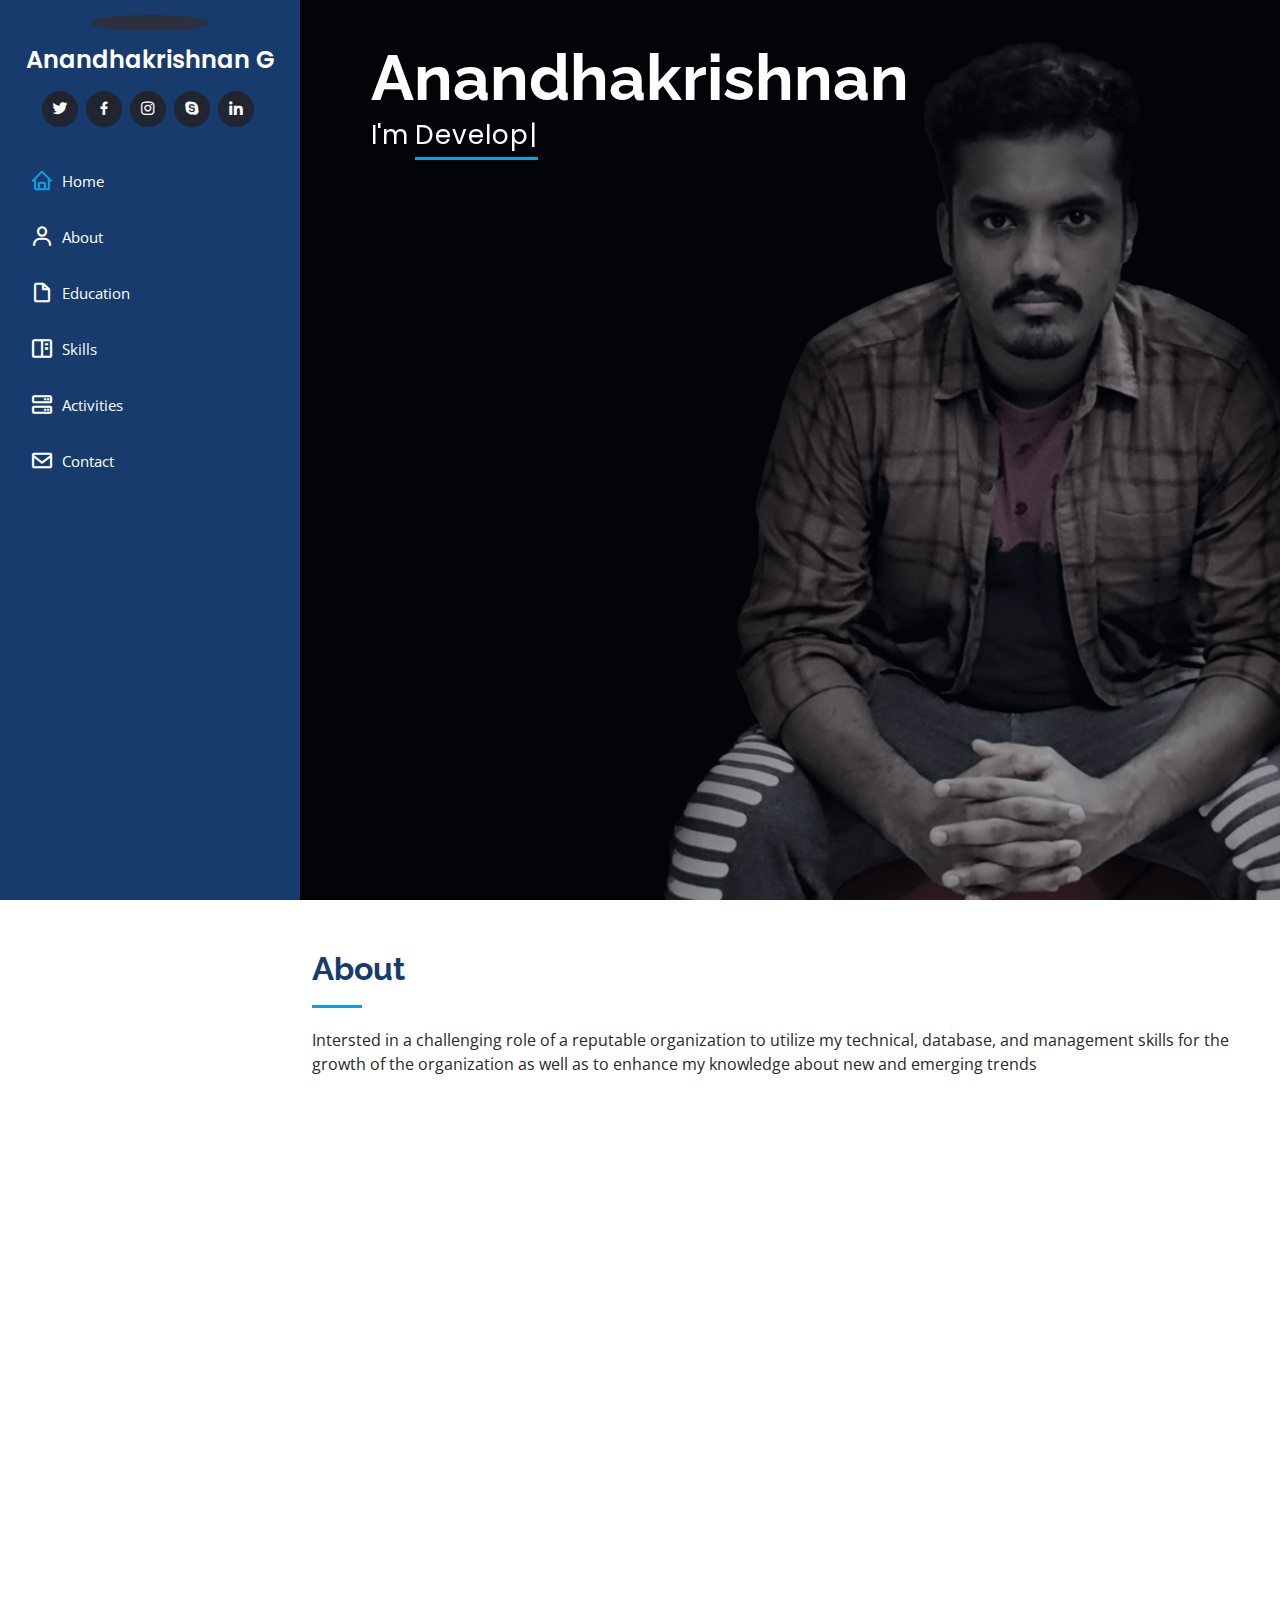
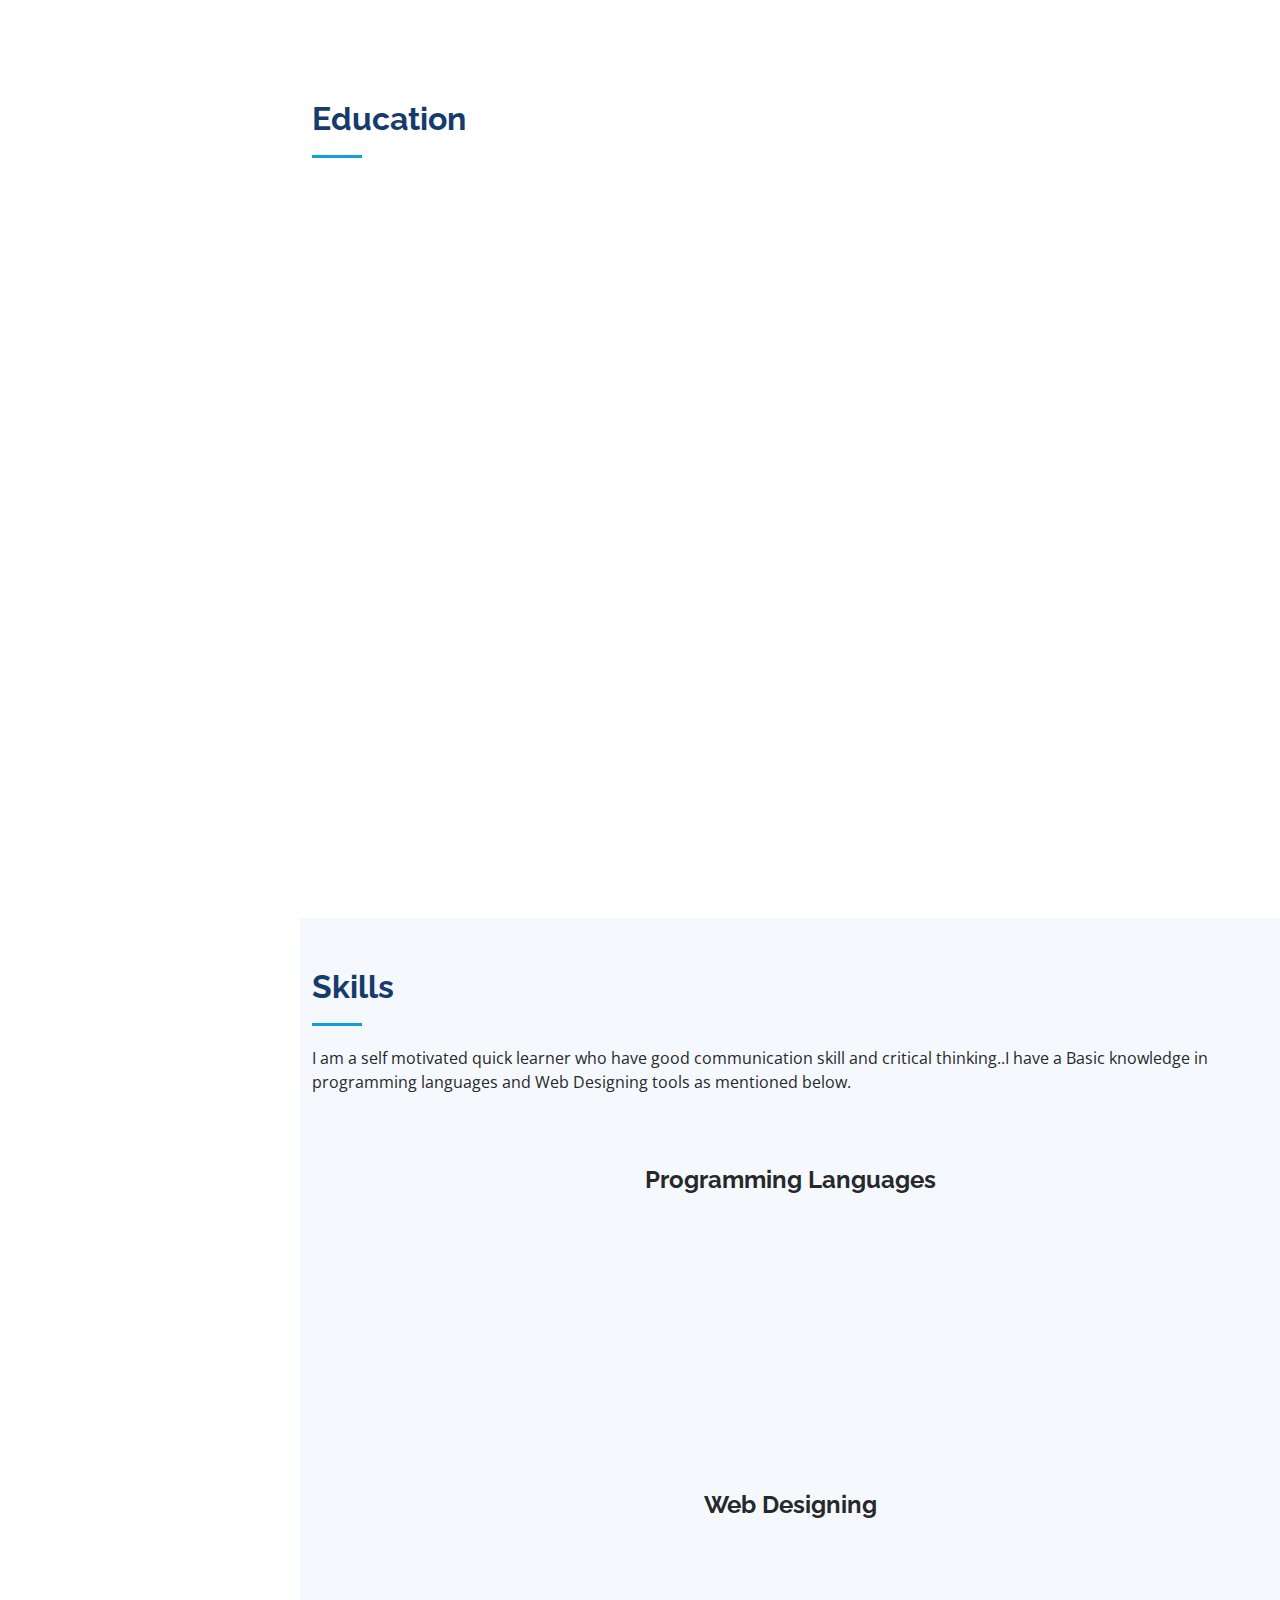
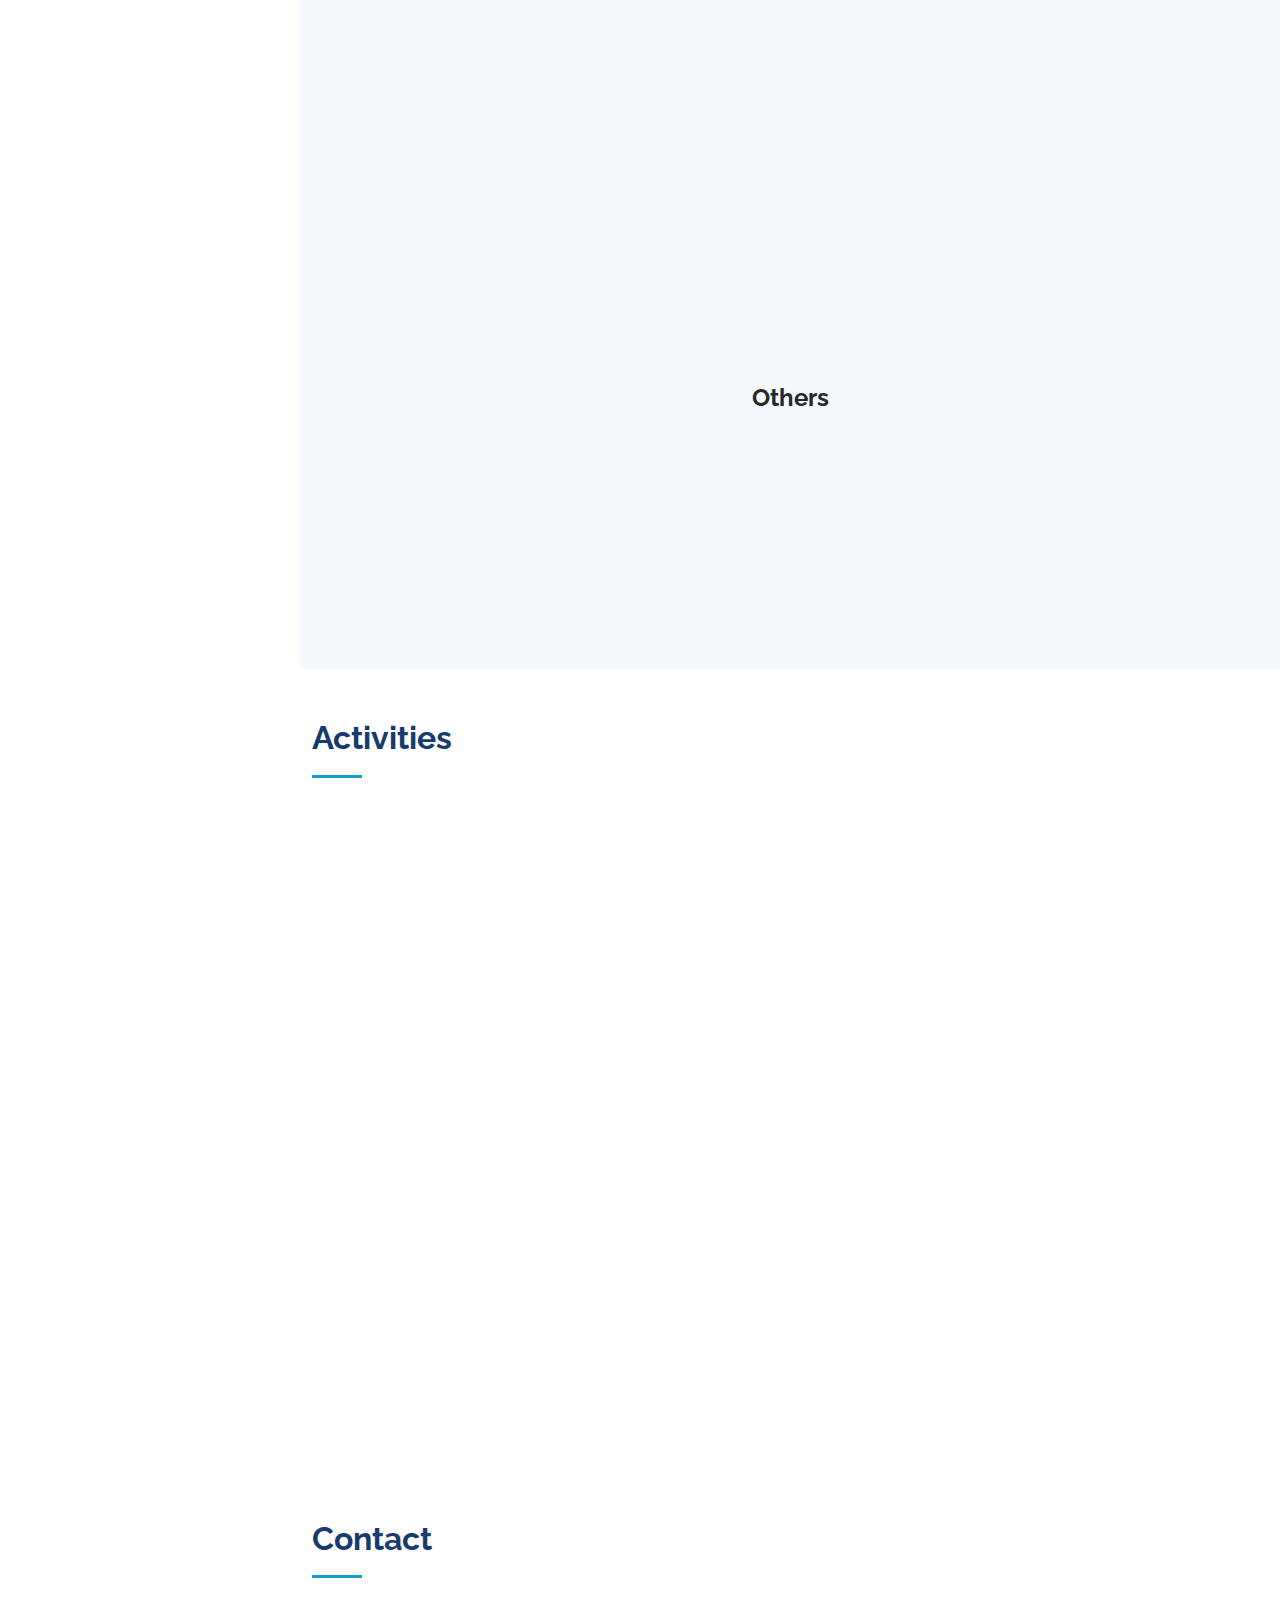
==== index.html @ 8a40526d "per web" ====
<!DOCTYPE html>
<html lang="en">

<head>
  <meta charset="utf-8">
  <meta content="width=device-width, initial-scale=1.0" name="viewport">

  <title>Anandhakrishnan G</title>
  <meta content="" name="description">
  <meta content="" name="keywords">

  <!-- Favicons -->
  <link href="assets/img/favicon.jpg" rel="icon">
  <link href="assets/img/apple-touch-icon.png" rel="apple-touch-icon">

  <!-- Google Fonts -->
  <link href="https://fonts.googleapis.com/css?family=Open+Sans:300,300i,400,400i,600,600i,700,700i|Raleway:300,300i,400,400i,500,500i,600,600i,700,700i|Poppins:300,300i,400,400i,500,500i,600,600i,700,700i" rel="stylesheet">

  <!-- Vendor CSS Files -->
  <link href="assets/vendor/aos/aos.css" rel="stylesheet">
  <link href="assets/vendor/bootstrap/css/bootstrap.min.css" rel="stylesheet">
  <link href="assets/vendor/bootstrap-icons/bootstrap-icons.css" rel="stylesheet">
  <link href="assets/vendor/boxicons/css/boxicons.min.css" rel="stylesheet">
  <link href="assets/vendor/glightbox/css/glightbox.min.css" rel="stylesheet">
  <link href="assets/vendor/swiper/swiper-bundle.min.css" rel="stylesheet">

  <!-- Template Main CSS File -->
  <link href="assets/css/style.css" rel="stylesheet">

</head>

<body>

  <!-- ======= Mobile nav toggle button ======= -->
  <i class="bi bi-list mobile-nav-toggle d-xl-none"></i>

  <!-- ======= Header ======= -->
  <header id="header">
    <div class="d-flex flex-column">

      <div class="profile">
        <img src="assets/img/profile-img.jpg" alt="" class="img-fluid rounded-circle">
        <h1 class="text-light"><a href="index.html">Anandhakrishnan G</a></h1>
        <div class="social-links mt-3 text-center">
          <a href="#" class="twitter"><i class="bx bxl-twitter"></i></a>
          <a href="https://www.facebook.com/anandha.krishnan.90410834/" class="facebook" target="blank"><i class="bx bxl-facebook"></i></a>
          <a href="https://www.instagram.com/the_war1ock/" class="instagram" target="blank"><i class="bx bxl-instagram"></i></a>
          <a href="#" class="google-plus"><i class="bx bxl-skype"></i></a>
          <a href="https://www.linkedin.com/in/anandhakrishnan-g-a556ab203/" class="linkedin" target="blank"><i class="bx bxl-linkedin"></i></a>
        </div>
      </div>

      <nav id="navbar" class="nav-menu navbar">
        <ul>
          <li><a href="#hero" class="nav-link scrollto active"><i class="bx bx-home"></i> <span>Home</span></a></li>
          <li><a href="#about" class="nav-link scrollto"><i class="bx bx-user"></i> <span>About</span></a></li>
          <li><a href="#resume" class="nav-link scrollto"><i class="bx bx-file-blank"></i> <span>Education</span></a></li>
          <li><a href="#skills" class="nav-link scrollto"><i class="bx bx-book-content"></i> <span>Skills</span></a></li>
          <li><a href="#services" class="nav-link scrollto"><i class="bx bx-server"></i> <span>Activities</span></a></li>
          <li><a href="#contact" class="nav-link scrollto"><i class="bx bx-envelope"></i> <span>Contact</span></a></li>
        </ul>
      </nav><!-- .nav-menu -->
    </div>
  </header><!-- End Header -->

  <!-- ======= Hero Section ======= -->
  <section id="hero" class="d-flex flex-column align-items-center ">
    <div class="hero-container" data-aos="fade-in">
      <h1>Anandhakrishnan</h1>
      <p>I'm <span class="typed" data-typed-items="Developer, Designer, Programmer, Engineer"></span></p>
    </div>
  </section><!-- End Hero -->

  <main id="main">

    <!-- ======= About Section ======= -->
    <section id="about" class="about">
      <div class="container">

        <div class="section-title">
          <h2>About</h2>
          <p> Intersted in a challenging role of a reputable organization to utilize my technical, database, and management skills for the growth of the organization as well as to enhance my knowledge about new and emerging trends </p>
        </div>

        <div class="row">
          <div class="col-lg-4 mt-5" data-aos="fade-right">
            <img src="assets/img/profile-img.jpg" class="img-fluid" alt="">
          </div>
          <div class="col-lg-8 pt-4 pt-lg-0 content" data-aos="fade-left">
            <h3>Software Engineer &amp; Web Developer.</h3><br><br>
            <p class="fst-italic">Skilled at developing reports, analyzing data and identifying solutions .strong ability to handle complex projects. Innovative, creative and willing to contribute ideas and learn new things
            </p><br>
            <div class="row">
              <div class="col-lg-6">
                <ul>
                  <li><i class="bi bi-chevron-right"></i> <strong>Birthday:</strong> <span>18 feb 1998</span></li>
                  <li><i class="bi bi-chevron-right"></i> <strong>Website:</strong> <span>www.example.com</span></li>
                  <li><i class="bi bi-chevron-right"></i> <strong>Phone:</strong> <span>+91 7012943810</span></li>
                  <li><i class="bi bi-chevron-right"></i> <strong>City:</strong> <span>Trivandrum, India</span></li>
                </ul>
              </div>
              <div class="col-lg-6">
                <ul>
                  <li><i class="bi bi-chevron-right"></i> <strong>Age:</strong> <span>23</span></li>
                  <li><i class="bi bi-chevron-right"></i> <strong>Degree:</strong> <span>B.Tech</span></li>
                  <li><i class="bi bi-chevron-right"></i> <strong>Email ID:</strong> <span>anandhan015@gmail.com</span></li>
                  <li><i class="bi bi-chevron-right"></i> <strong>Current Status:</strong> <span>Open to Work</span></li>
                </ul>
              </div>
              <div style="margin-left: 35%; margin-top: 5rem;">
                <a href="assets/img/Akg CV 2021.pdf" target="blank">
                  <button type="button" class="btn btn-danger ">
                    Resume
                    <svg xmlns="http://www.w3.org/2000/svg" width="16" height="16" fill="currentColor" class="bi bi-download" viewBox="0 0 16 16">
                      <path d="M.5 9.9a.5.5 0 0 1 .5.5v2.5a1 1 0 0 0 1 1h12a1 1 0 0 0 1-1v-2.5a.5.5 0 0 1 1 0v2.5a2 2 0 0 1-2 2H2a2 2 0 0 1-2-2v-2.5a.5.5 0 0 1 .5-.5z"/>
                      <path d="M7.646 11.854a.5.5 0 0 0 .708 0l3-3a.5.5 0 0 0-.708-.708L8.5 10.293V1.5a.5.5 0 0 0-1 0v8.793L5.354 8.146a.5.5 0 1 0-.708.708l3 3z"/>
                    </svg>
                  </button>
                    </a>
                  </div>
            </div>
          </div>
        </div>

      </div>
    </section><!-- End About Section -->

    <!-- ======= Resume Section ======= -->
    <section id="resume" class="resume">
      <div class="container">

        <div class="section-title">
          <h2>Education</h2>
        </div>

        <div class="row">
          <div class="col-lg-6" data-aos="fade-up">
            
            <div class="resume-item">
              <h4>Bachelor of Technology (B-Tech)</h4>
              <h5>2016 - 2020</h5>
              <p><em>University college of Engineering, Kariavattom<br>Trivandrum, India</em></p>
              <p><em>Board : University of Kerala</em></p>
              <p><em>Specialization : Electronics and communication </em></p>
              <p><em>Duration : 4 years</em></p>
            </div>
            <div class="resume-item">
              <h4>Higher Secondary</h4>
              <h5>2014 - 2016</h5>
              <p><em>St Marys HSS Pattom, Trivandrum, India</em></p>
              <p><em>Board : Kerala Board of Secondary Education</em></p>
              <p><em>Group : Science</em></p>
              <p><em>Duration: 2 years</em></p>
              
            </div>
            <div class="resume-item">
              <h4>High School</h4>
              <h5>2014</h5>
              <p><em>St Marys HSS Pattom, Trivandrum, India</em></p>
              <p><em>Board : Kerala Board of Public Examination</em></p>
              
            </div>
          </div>
          <div class="col-lg-6" data-aos="fade-up" data-aos-delay="100">
            <div>
              <h3><u>Professional Courses</u></h3>
              <br>
            </div>
            <div class="resume-item">
              <h4>Diploma in Desktop Publishing</h4>
              <h5>2014</h5>
              <p><em>Board : C-dit</em></p>
             <p><em>Duration: 6 months</em></p>
              
            </div>
          </div>
        </div>

      </div>
    </section><!-- End Resume Section -->

        <!-- ======= Skills Section ======= -->
        <section id="skills" class="skills section-bg">
          <div class="container">
    
            <div class="section-title">
              <h2>Skills</h2>
              <p>I am a self motivated quick learner who have good communication skill and critical thinking..I have a Basic knowledge in programming languages and Web Designing tools as mentioned below. </p>
              <br>
             <div class="text-center pt-5">
               <h4><b>Programming Languages</b></h4>
             </div>
             <div class="row pt-5 text-center" style="margin-left: 10%; margin-right: 10%; padding-left: 8rem" >
               <div class="col-12 col-md-6 col-lg-4" >
               <div class="card" style="width: 6rem; float: left;" data-aos="fade-up">
                <img src="[data-uri]" 
                class="card-img-top" alt="...">
                <div class="card-body">
                  <h5 class="card-title" style="font-size: x-small;">C programing</h5>
                </div>
               </div> 
               </div>
               <div class="col-12 col-md-6 col-lg-4" >
                  <div class="card" style="width: 6rem;float: left;"data-aos="fade-up">
                     <img src="[data-uri]" 
                     class="card-img-top" alt="...">
                    <div class="card-body">
                       <h5 class="card-title" style="font-size: x-small;">C++</h5>
                    </div>
                  </div>
                </div>
                <div class="col-12 col-md-6 col-lg-4" >
                 <div class="card" style="width: 6rem; float: left;"data-aos="fade-up">
                   <img src="[data-uri]" 
                    class="card-img-top" alt="...">
                   <div class="card-body">
                     <h5 class="card-title" style="font-size: x-small;">Java</h5>
                   </div>
                 </div>
               </div>
              </div>
              <div class="text-center pt-5">
                <h4><b>Web Designing</b></h4>
              </div>
              <div class="row pt-5 text-center" style="margin-left: 10%; margin-right: 10%; padding-left: 8rem" >
              <div class="col-12 col-md-6 col-lg-4" >
                <div class="card" style="width: 5rem; float: left;"data-aos="fade-up">
                  <img src="assets\img\skill logo\2048px-HTML5_logo_and_wordmark.svg.png"
                   class="card-img-top" alt="...">
                  <div class="card-body">
                    <h5 class="card-title" style="font-size: x-small;">HTML</h5>
                  </div>
                </div>
              </div>
              <div class="col-12 col-md-6 col-lg-4" >
                <div class="card" style="width: 5rem; float: left;"data-aos="fade-up">
                  <img src="assets\img\skill logo\CSS3_logo_and_wordmark.svg.png" 
                   class="card-img-top" alt="...">
                  <div class="card-body">
                    <h5 class="card-title" style="font-size: x-small;">CSS</h5>
                  </div>
                </div>
              </div>
              <div class="col-12 col-md-6 col-lg-4" >
                <div class="card" style="width: 5rem; float: left;"data-aos="fade-up">
                  <img src="assets\img\skill logo\JavaScript-Logo.png" 
                   class="card-img-top" alt="...">
                  <div class="card-body">
                    <h5 class="card-title" style="font-size: x-small;">JavaScript</h5>
                  </div>
                </div>
              </div>
              <div class="col-12 col-md-6 col-lg-4" >
                <div class="card" style="width: 5rem; float: left;"data-aos="fade-up">
                  <img src="assets\img\skill logo\download.jpg" 
                   class="card-img-top" alt="...">
                  <div class="card-body">
                    <h5 class="card-title" style="font-size: x-small;">Bootstrap</h5>
                  </div>
                </div>
              </div>
            </div>
            <div class="text-center pt-5">
              <h4><b>Others</b></h4>
            </div>
            <div class="row pt-5 text-center" style="margin-left: 10%; margin-right: 10%; padding-left: 8rem" >
              <div class="col-12 col-md-6 col-lg-4" >
                <div class="card" style="width: 6rem; float: left;"data-aos="fade-up">
                    <img src="https://cdn.freebiesupply.com/logos/thumbs/2x/git-logo.png" 
                    class="card-img-top" alt="...">
                   <div class="card-body">
                      <h5 class="card-title" style="font-size: x-small;">git</h5>
                   </div>
                </div>
              </div>
              <div class="col-12 col-md-6 col-lg-4" >
                <div class="card" style="width: 5rem; float: left;"data-aos="fade-up">
                   <img src="https://upload.wikimedia.org/wikipedia/commons/thumb/a/af/Adobe_Photoshop_CC_icon.svg/1200px-Adobe_Photoshop_CC_icon.svg.png"
                    class="card-img-top" alt="...">
                   <div class="card-body">
                     <h5 class="card-title" style="font-size: x-small;">Photoshop<br> 2018,19,20</h5>
                   </div>
                </div>
              </div>
              <div class="col-12 col-md-6 col-lg-4" >
                <div class="card" style="width: 15rem; float: left;"data-aos="fade-up">
                   <img src="https://www.pngitem.com/pimgs/m/273-2735379_microsoft-office-logo-2018-logos-microsoft-office-hd.png"
                    class="card-img-top" alt="...">
                   <div class="card-body">
                     <h5 class="card-title" style="font-size: x-small;">Office</h5>
                   </div>
                </div>
              </div>
            </div>
           </div>
           </div>
            </div>
          </div>
        </section><!-- End Skills Section -->
   

    <!-- ======= Services Section ======= -->
    <section id="services" class="services">
      <div class="container">

        <div class="section-title">
          <h2>Activities</h2>
          <p></p>
         <div class="row pt-5 text-center" style="margin-left: 10%; margin-right: 10%; padding-left: 8rem" >
          <div class="col-12 col-md-6 " >
            <div class="card mt-5" style="width: 15rem;"data-aos="fade-up">
              <img class="card-img-top" src="[data-uri]" 
              alt="Card image cap">
             <div class="card-body">
                <p class="card-text text-center"><b>NSS(Tech cell)</b></p><br>
                <p class="card-text">I was an active NSS volunteer from 2017 to 2019 and has attended NSS Annual Special Camp during the period 21/12/2017 to 27/12/2017</p>
              </div>
            </div>
          </div>
           <div class="col-12 col-md-6 " >
            <div class="card mt-5" style="width: 15rem;"data-aos="fade-up">
              <img class="card-img-top" src="[data-uri]"
              alt="Card image cap">
              <div class="card-body">
                <p class="card-text text-center"><b>Robotic Workshop 2019</b></p><br>
                <p class="card-text">Participated in Robotic Workshop held on 2 sep 2019 organised by Department of Electronics and communication Engineering .</p>
              </div>
            </div>
        </div>

      </div>
    </section><!-- End Services Section -->

    <!-- ======= Contact Section ======= -->
    <section id="contact" class="contact">
      <div class="container">

        <div class="section-title">
          <h2>Contact</h2>
          <p></p>
        </div>

        <div class="row" data-aos="fade-in">

          <div class="col-lg-5 d-flex align-items-stretch">
            <div class="info">
              <div class="address">
                <i class="bi bi-geo-alt"></i>
                <h4>Location:</h4>
                <p>Gokulam, Das Nagar, Aramada PO, PIN: 695032</p>
              </div>

              <div class="email">
                <i class="bi bi-envelope"></i>
                <h4>Email:</h4>
                <p>anandhan015@gmail.com</p>
              </div>

              <div class="phone">
                <i class="bi bi-phone"></i>
                <h4>Call:</h4>
                <p>+91 7012943810</p>
              </div>

              <iframe src="https://www.google.com/maps/embed?pb=!1m18!1m12!1m3!1d1336.0186807544007!2d77.00143461591964!3d8.486303272127833!2m3!1f0!2f0!3f0!3m2!1i1024!2i768!4f13.1!3m3!1m2!1s0x3b05ba7c9f7a5241%3A0x2db4783e2990a314!2sDas%20Nagar%2C%20Thiruvananthapuram%2C%20Kerala!5e0!3m2!1sen!2sin!4v1627492767734!5m2!1sen!2sin" width="300rem" height="225 rem" style="border:0;" allowfullscreen="" loading="lazy"></iframe>
            </div>

          </div>

          <div class="col-lg-7 mt-5 mt-lg-0 d-flex align-items-stretch">
            <form action="forms/contact.php" method="post" role="form" class="php-email-form">
              <div class="row">
                <div class="form-group col-md-6">
                  <label for="name">Your Name</label>
                  <input type="text" name="name" class="form-control" id="name" required>
                </div>
                <div class="form-group col-md-6">
                  <label for="name">Your Email</label>
                  <input type="email" class="form-control" name="email" id="email" required>
                </div>
              </div>
              <div class="form-group">
                <label for="name">Subject</label>
                <input type="text" class="form-control" name="subject" id="subject" required>
              </div>
              <div class="form-group">
                <label for="name">Message</label>
                <textarea class="form-control" name="message" rows="10" required></textarea>
              </div>
              <div class="my-3">
                <div class="loading">Loading</div>
                <div class="error-message"></div>
                <div class="sent-message">Your message has been sent. Thank you!</div>
              </div>
              <div class="text-center"><button type="submit">Send Message</button></div>
            </form>
          </div>

        </div>

      </div>
    </section><!-- End Contact Section -->

  </main><!-- End #main -->



  <a href="#" class="back-to-top d-flex align-items-center justify-content-center"><i class="bi bi-arrow-up-short"></i></a>

  <!-- Vendor JS Files -->
  <script src="assets/vendor/aos/aos.js"></script>
  <script src="assets/vendor/bootstrap/js/bootstrap.bundle.min.js"></script>
  <script src="assets/vendor/glightbox/js/glightbox.min.js"></script>
  <script src="assets/vendor/isotope-layout/isotope.pkgd.min.js"></script>
  <script src="assets/vendor/php-email-form/validate.js"></script>
  <script src="assets/vendor/purecounter/purecounter.js"></script>
  <script src="assets/vendor/swiper/swiper-bundle.min.js"></script>
  <script src="assets/vendor/typed.js/typed.min.js"></script>
  <script src="assets/vendor/waypoints/noframework.waypoints.js"></script>

  <!-- Template Main JS File -->
  <script src="assets/js/main.js"></script>

</body>

</html>
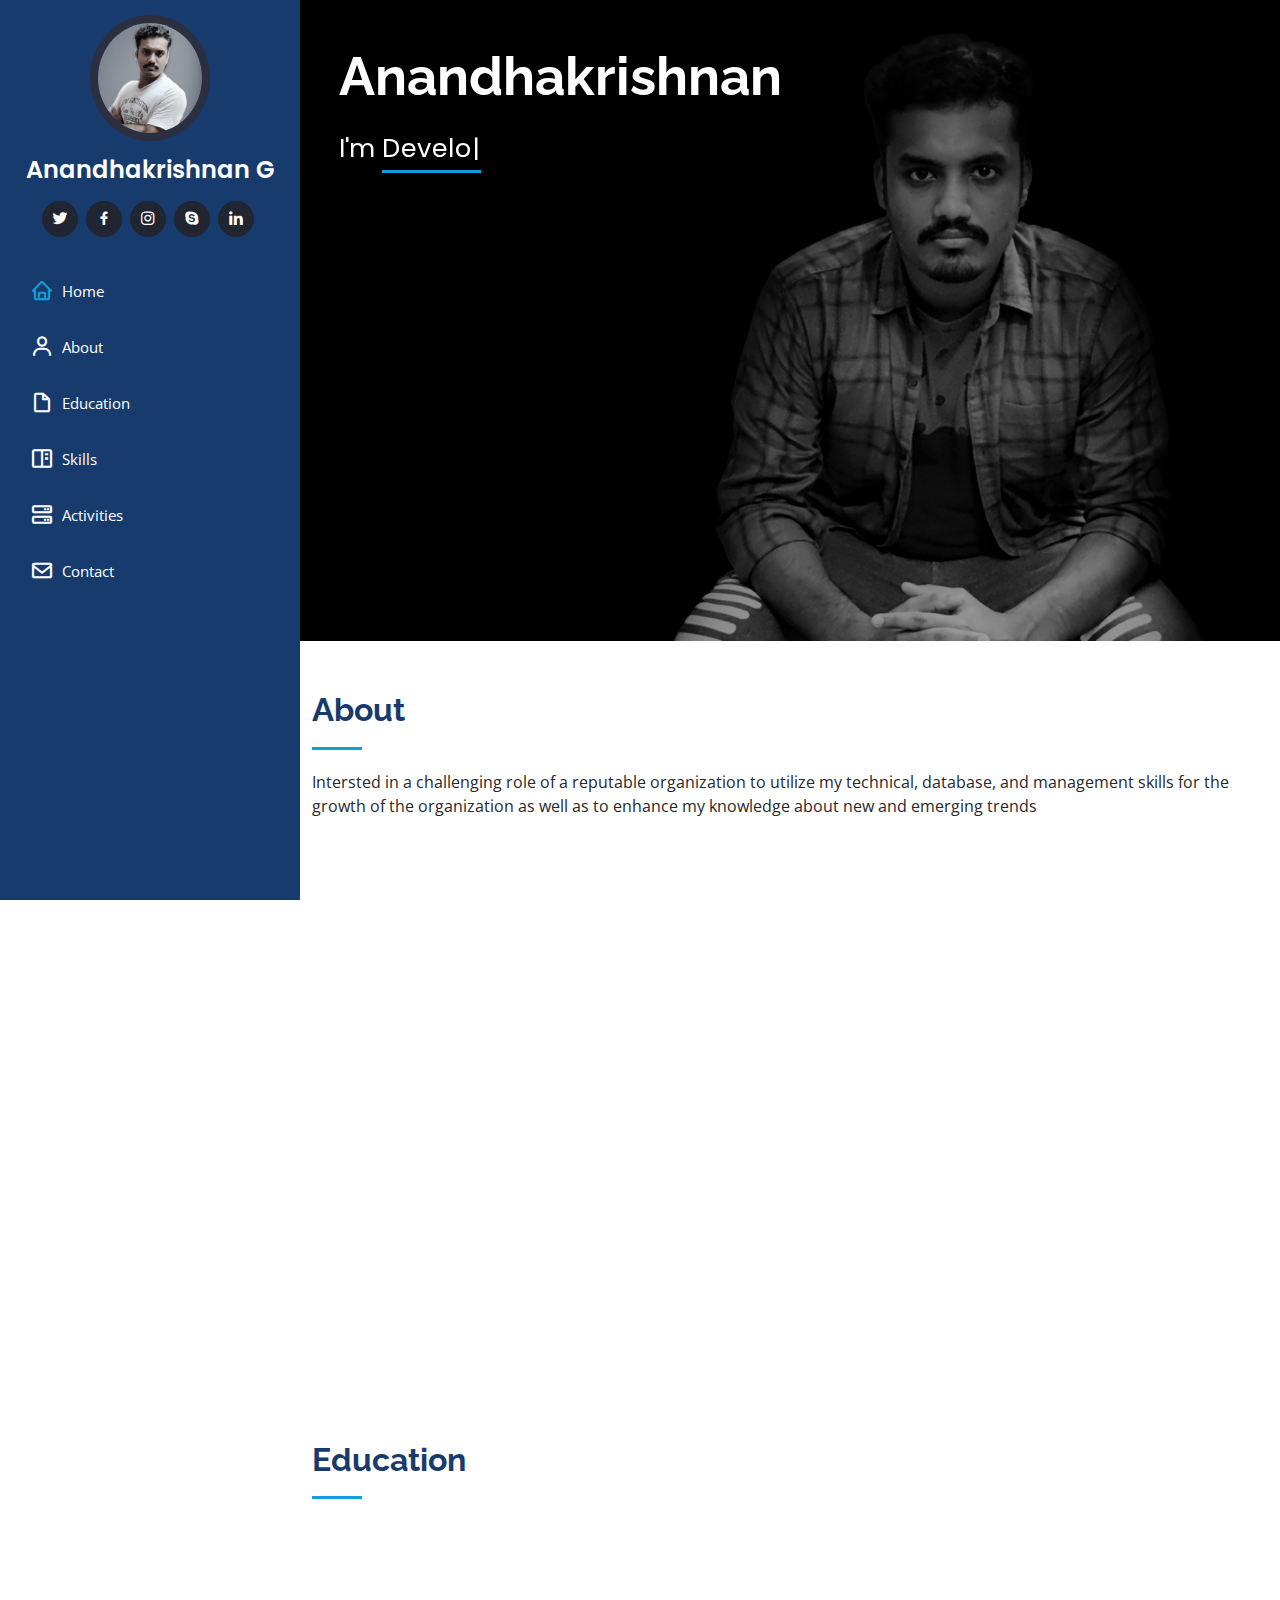
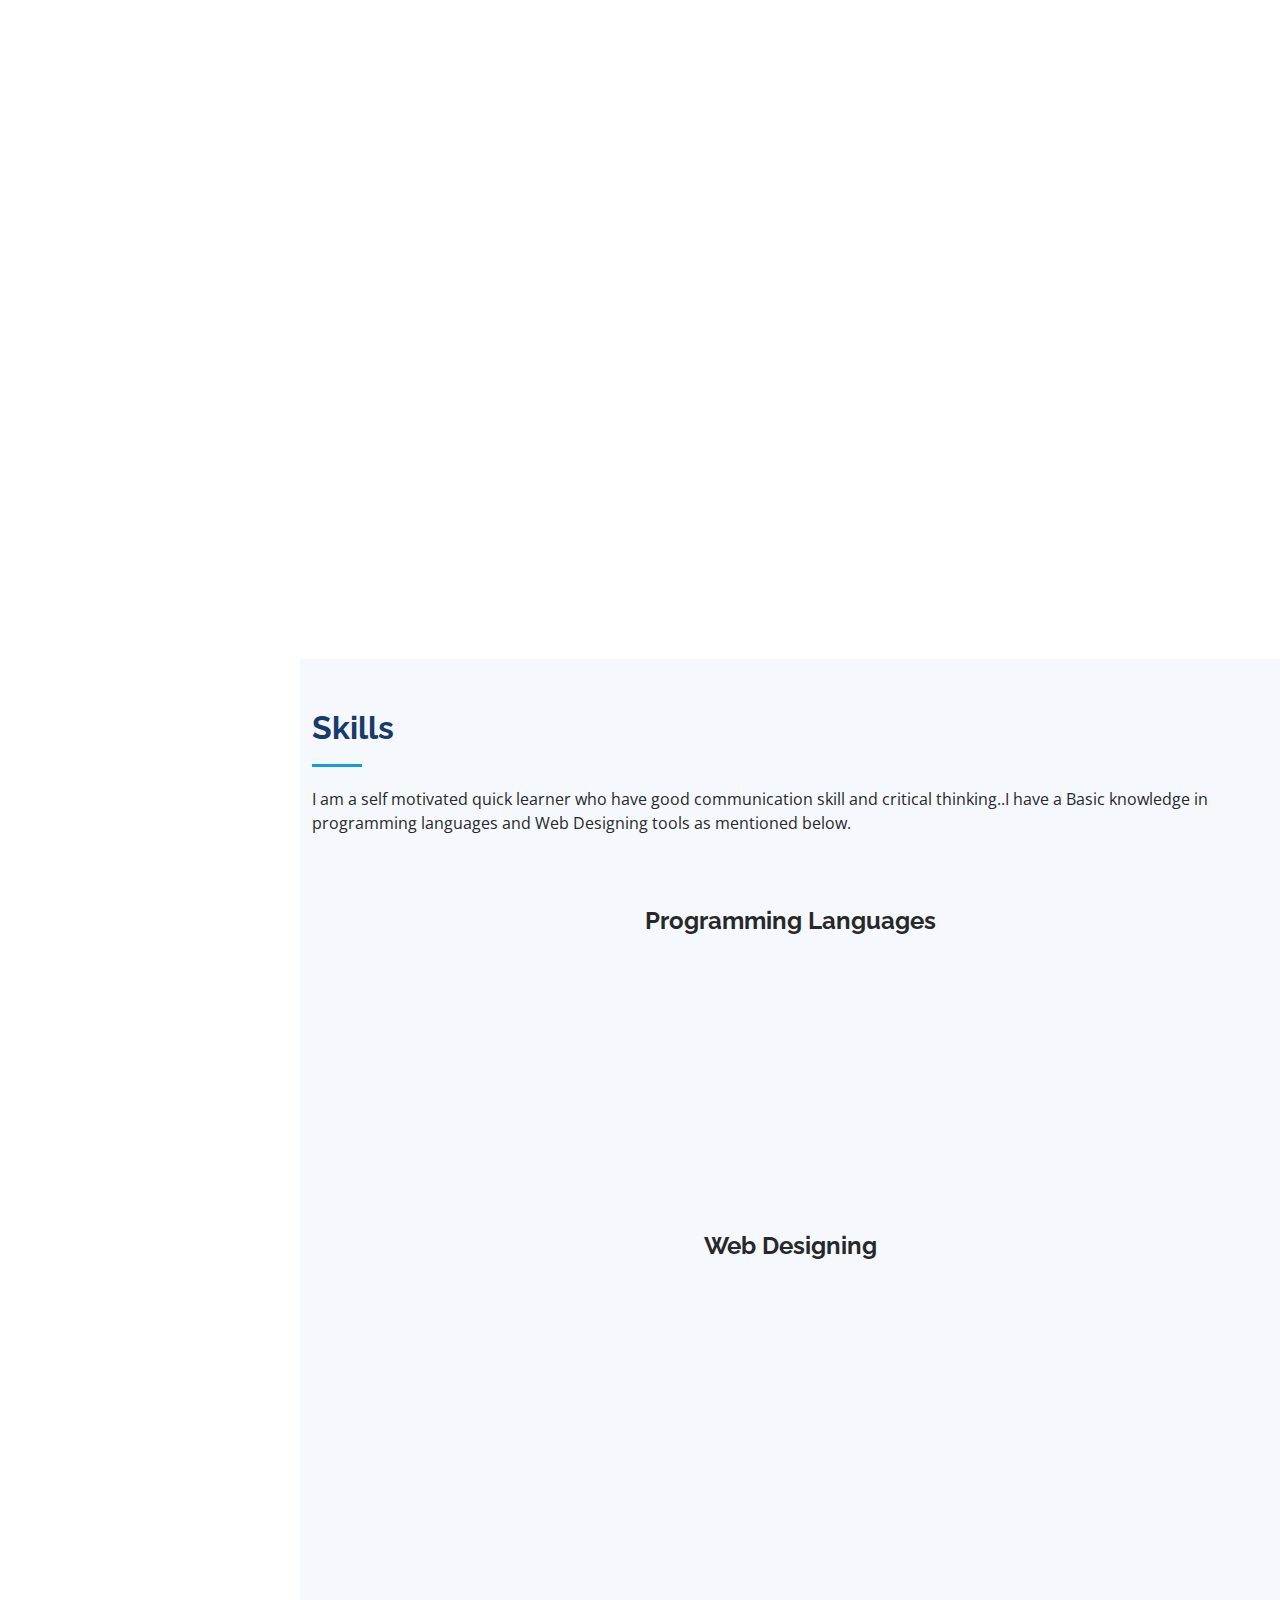
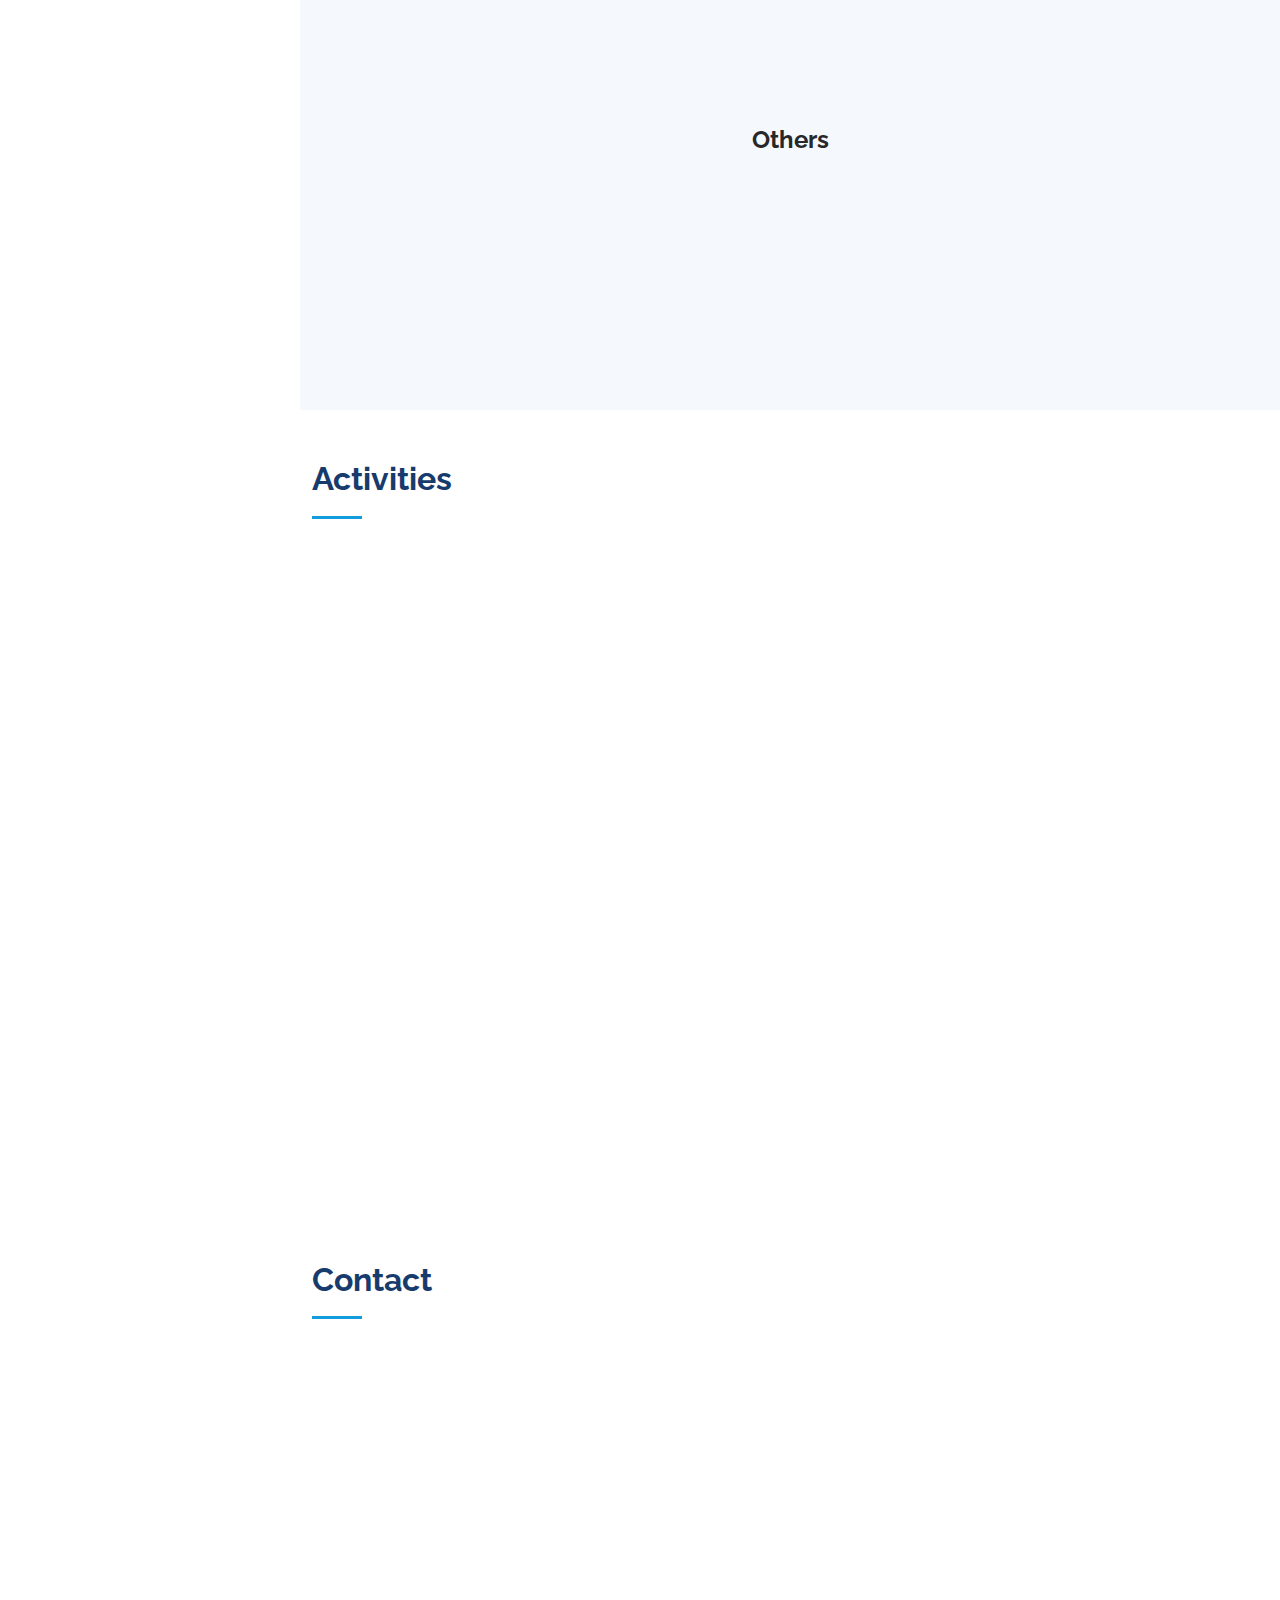
==== commit 7f5e8263: "-web modified" ====
--- a/index.html
+++ b/index.html
@@ -39,7 +39,7 @@
     <div class="d-flex flex-column">
 
       <div class="profile">
-        <img src="assets/img/profile-img.jpg" alt="" class="img-fluid rounded-circle">
+        <img src="assets/img/profile pic web.jpg" alt="" class="img-fluid rounded-circle">
         <h1 class="text-light"><a href="index.html">Anandhakrishnan G</a></h1>
         <div class="social-links mt-3 text-center">
           <a href="#" class="twitter"><i class="bx bxl-twitter"></i></a>
@@ -84,7 +84,7 @@
 
         <div class="row">
           <div class="col-lg-4 mt-5" data-aos="fade-right">
-            <img src="assets/img/profile-img.jpg" class="img-fluid" alt="">
+            <img src="assets/img/tl-76 mb-.jpg" class="img-fluid" alt="">
           </div>
           <div class="col-lg-8 pt-4 pt-lg-0 content" data-aos="fade-left">
             <h3>Software Engineer &amp; Web Developer.</h3><br><br>
@@ -306,7 +306,7 @@
         <div class="section-title">
           <h2>Activities</h2>
           <p></p>
-         <div class="row pt-5 text-center" style="margin-left: 10%; margin-right: 10%; padding-left: 8rem" >
+         <div class="row pt-5 text-center" style="margin-left: 10%; margin-right: 10%;">
           <div class="col-12 col-md-6 " >
             <div class="card mt-5" style="width: 15rem;"data-aos="fade-up">
               <img class="card-img-top" src="[data-uri]" 
--- a/assets/css/style.css
+++ b/assets/css/style.css
@@ -1,9 +1,3 @@
-/**
-* Template Name: iPortfolio - v3.3.0
-* Template URL: https://bootstrapmade.com/iportfolio-bootstrap-portfolio-websites-template/
-* Author: BootstrapMade.com
-* License: https://bootstrapmade.com/license/
-*/
 
 /*--------------------------------------------------------------
 # General
@@ -212,40 +206,32 @@
 --------------------------------------------------------------*/
 #hero {
   width: 100%;
-  height: 100vh;
+  height:auto;
+  padding-bottom: 32%;
   background: url("../img/hero-bg.jpg") top center;
-  background-size: cover;
-}
-
-#hero:before {
-  content: "";
-  background: rgba(5, 13, 24, 0.3);
-  position: absolute;
-  bottom: 0;
-  top: 0;
-  left: 0;
-  right: 0;
-  z-index: 1;
+  background-size:100% auto;
+  background-repeat: no-repeat;
 }
 
 #hero .hero-container {
   position: relative;
   z-index: 2;
   min-width: 300px;
+  padding-right: 10em;
 }
 
 #hero h1 {
-  margin: 0 0 10px 0;
-  font-size: 64px;
+  margin: 0 0 .5em 0;
+  font-size: 3.3em;
   font-weight: 700;
-  line-height: 56px;
+  line-height: 1em;
   color: #fff;
 }
 
 #hero p {
   color: #fff;
-  margin-bottom: 50px;
-  font-size: 26px;
+  margin-bottom: 4rem;
+  font-size: 1.6rem;
   font-family: "Poppins", sans-serif;
 }
 
@@ -445,6 +431,7 @@
   border: none;
   word-wrap: normal;
   padding-top: 2rem;
+  margin-left: 2rem;
 }
 .card-row{
   margin-left: 4em;
